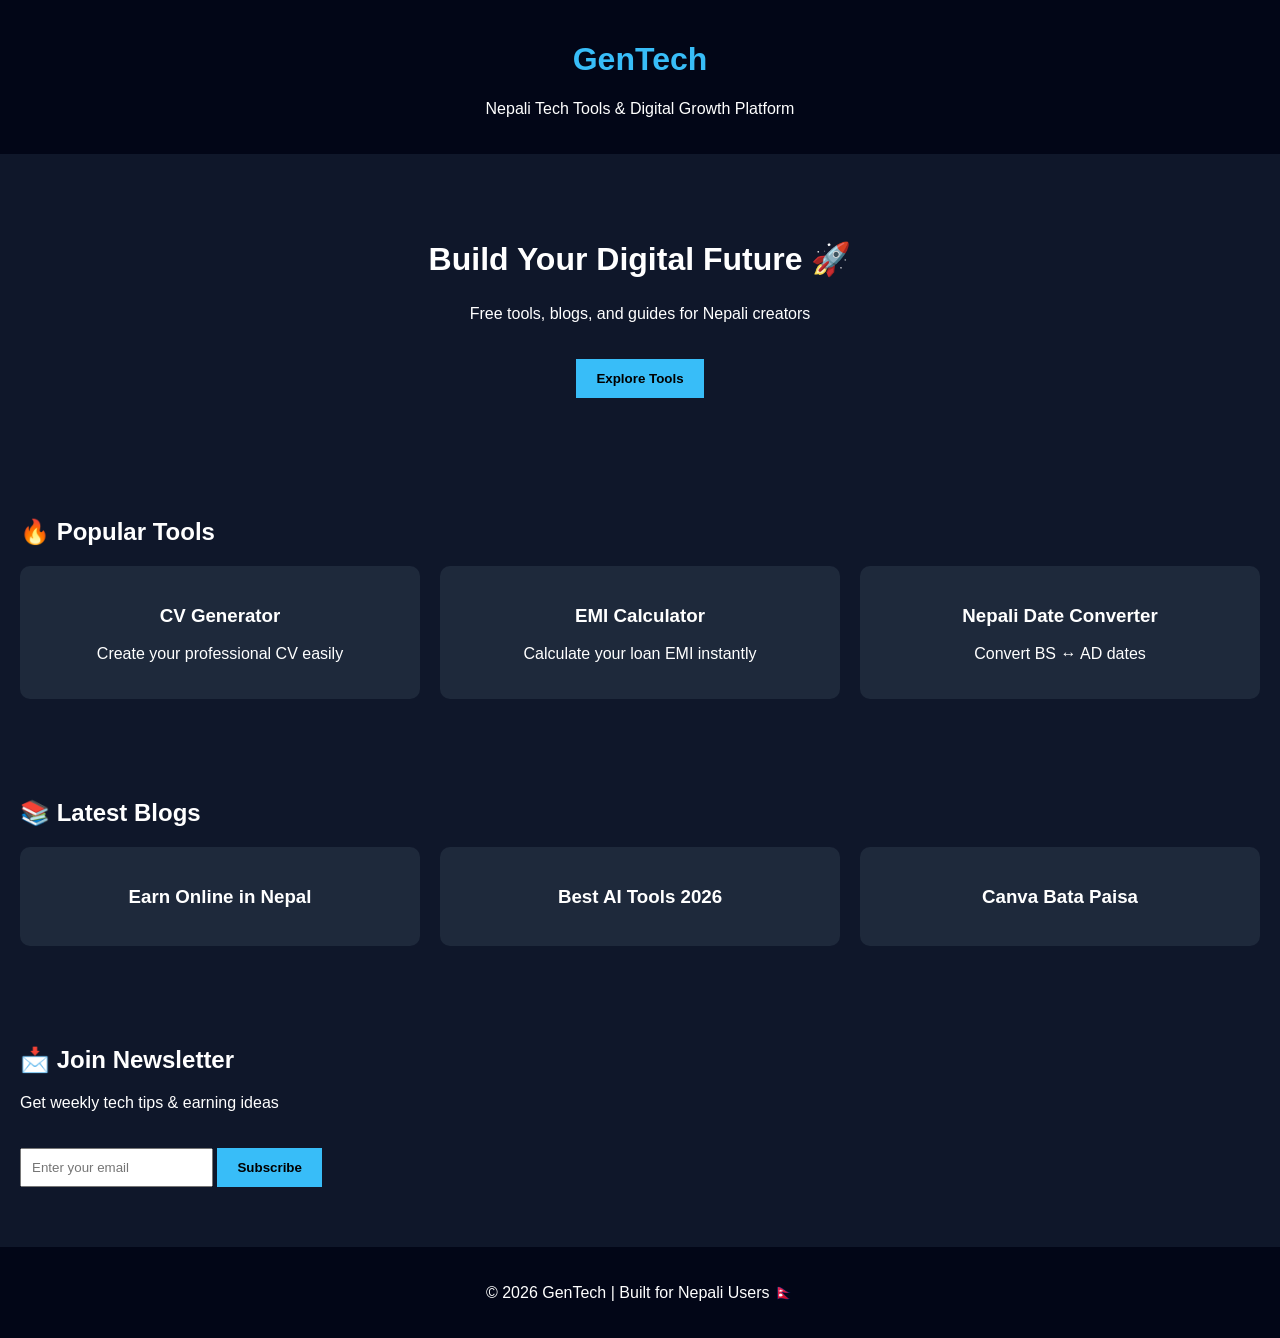
==== index.html @ 6b245149 "Add files via upload" ====
<!DOCTYPE html>
<html lang="en">
<head>
  <meta charset="UTF-8">
  <meta name="viewport" content="width=device-width, initial-scale=1.0">
  <title>GenTech - Nepali Tech Solutions</title>
  <style>
    body {
      margin: 0;
      font-family: Arial, sans-serif;
      background: #0f172a;
      color: #fff;
    }
    header {
      padding: 20px;
      text-align: center;
      background: #020617;
    }
    h1 {
      color: #38bdf8;
    }
    .hero {
      text-align: center;
      padding: 60px 20px;
    }
    .hero h2 {
      font-size: 32px;
    }
    .btn {
      background: #38bdf8;
      padding: 12px 20px;
      border: none;
      color: black;
      font-weight: bold;
      cursor: pointer;
      margin-top: 20px;
    }
    .section {
      padding: 40px 20px;
    }
    .cards {
      display: grid;
      grid-template-columns: repeat(auto-fit, minmax(200px, 1fr));
      gap: 20px;
    }
    .card {
      background: #1e293b;
      padding: 20px;
      border-radius: 10px;
      text-align: center;
    }
    footer {
      text-align: center;
      padding: 20px;
      background: #020617;
      margin-top: 20px;
    }
  </style>
</head>

<body>

<header>
  <h1>GenTech</h1>
  <p>Nepali Tech Tools & Digital Growth Platform</p>
</header>

<section class="hero">
  <h2>Build Your Digital Future 🚀</h2>
  <p>Free tools, blogs, and guides for Nepali creators</p>
  <button class="btn">Explore Tools</button>
</section>

<section class="section">
  <h2>🔥 Popular Tools</h2>
  <div class="cards">
    <div class="card">
      <h3>CV Generator</h3>
      <p>Create your professional CV easily</p>
    </div>
    <div class="card">
      <h3>EMI Calculator</h3>
      <p>Calculate your loan EMI instantly</p>
    </div>
    <div class="card">
      <h3>Nepali Date Converter</h3>
      <p>Convert BS ↔ AD dates</p>
    </div>
  </div>
</section>

<section class="section">
  <h2>📚 Latest Blogs</h2>
  <div class="cards">
    <div class="card">
      <h3>Earn Online in Nepal</h3>
    </div>
    <div class="card">
      <h3>Best AI Tools 2026</h3>
    </div>
    <div class="card">
      <h3>Canva Bata Paisa</h3>
    </div>
  </div>
</section>

<section class="section">
  <h2>📩 Join Newsletter</h2>
  <p>Get weekly tech tips & earning ideas</p>
  <input type="email" placeholder="Enter your email" style="padding:10px;">
  <button class="btn">Subscribe</button>
</section>

<footer>
  <p>© 2026 GenTech | Built for Nepali Users 🇳🇵</p>
</footer>

</body>
</html>
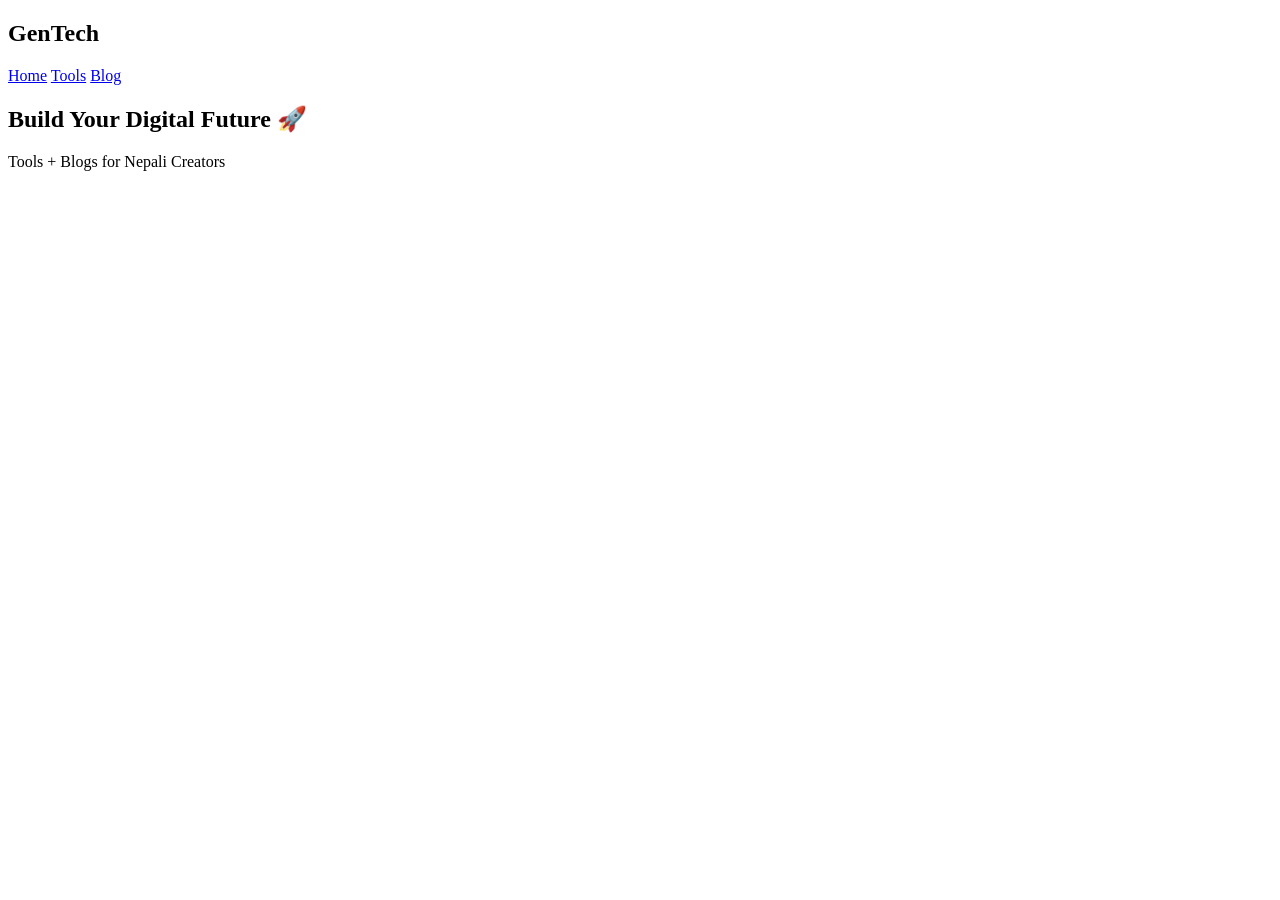
==== commit 39945fe2: "Update index.html" ====
--- a/index.html
+++ b/index.html
@@ -1,119 +1,24 @@
 <!DOCTYPE html>
-<html lang="en">
+<html>
 <head>
-  <meta charset="UTF-8">
-  <meta name="viewport" content="width=device-width, initial-scale=1.0">
-  <title>GenTech - Nepali Tech Solutions</title>
-  <style>
-    body {
-      margin: 0;
-      font-family: Arial, sans-serif;
-      background: #0f172a;
-      color: #fff;
-    }
-    header {
-      padding: 20px;
-      text-align: center;
-      background: #020617;
-    }
-    h1 {
-      color: #38bdf8;
-    }
-    .hero {
-      text-align: center;
-      padding: 60px 20px;
-    }
-    .hero h2 {
-      font-size: 32px;
-    }
-    .btn {
-      background: #38bdf8;
-      padding: 12px 20px;
-      border: none;
-      color: black;
-      font-weight: bold;
-      cursor: pointer;
-      margin-top: 20px;
-    }
-    .section {
-      padding: 40px 20px;
-    }
-    .cards {
-      display: grid;
-      grid-template-columns: repeat(auto-fit, minmax(200px, 1fr));
-      gap: 20px;
-    }
-    .card {
-      background: #1e293b;
-      padding: 20px;
-      border-radius: 10px;
-      text-align: center;
-    }
-    footer {
-      text-align: center;
-      padding: 20px;
-      background: #020617;
-      margin-top: 20px;
-    }
-  </style>
+  <title>GenTech</title>
+  <link rel="stylesheet" href="style.css">
 </head>
-
 <body>
 
-<header>
-  <h1>GenTech</h1>
-  <p>Nepali Tech Tools & Digital Growth Platform</p>
-</header>
+<div class="navbar">
+  <h2>GenTech</h2>
+  <div>
+    <a href="index.html">Home</a>
+    <a href="tools.html">Tools</a>
+    <a href="blog.html">Blog</a>
+  </div>
+</div>
 
-<section class="hero">
-  <h2>Build Your Digital Future 🚀</h2>
-  <p>Free tools, blogs, and guides for Nepali creators</p>
-  <button class="btn">Explore Tools</button>
+<section class="section fade">
+  <h1>Build Your Digital Future 🚀</h1>
+  <p>Tools + Blogs for Nepali Creators</p>
 </section>
 
-<section class="section">
-  <h2>🔥 Popular Tools</h2>
-  <div class="cards">
-    <div class="card">
-      <h3>CV Generator</h3>
-      <p>Create your professional CV easily</p>
-    </div>
-    <div class="card">
-      <h3>EMI Calculator</h3>
-      <p>Calculate your loan EMI instantly</p>
-    </div>
-    <div class="card">
-      <h3>Nepali Date Converter</h3>
-      <p>Convert BS ↔ AD dates</p>
-    </div>
-  </div>
-</section>
-
-<section class="section">
-  <h2>📚 Latest Blogs</h2>
-  <div class="cards">
-    <div class="card">
-      <h3>Earn Online in Nepal</h3>
-    </div>
-    <div class="card">
-      <h3>Best AI Tools 2026</h3>
-    </div>
-    <div class="card">
-      <h3>Canva Bata Paisa</h3>
-    </div>
-  </div>
-</section>
-
-<section class="section">
-  <h2>📩 Join Newsletter</h2>
-  <p>Get weekly tech tips & earning ideas</p>
-  <input type="email" placeholder="Enter your email" style="padding:10px;">
-  <button class="btn">Subscribe</button>
-</section>
-
-<footer>
-  <p>© 2026 GenTech | Built for Nepali Users 🇳🇵</p>
-</footer>
-
 </body>
-</html>+</html>
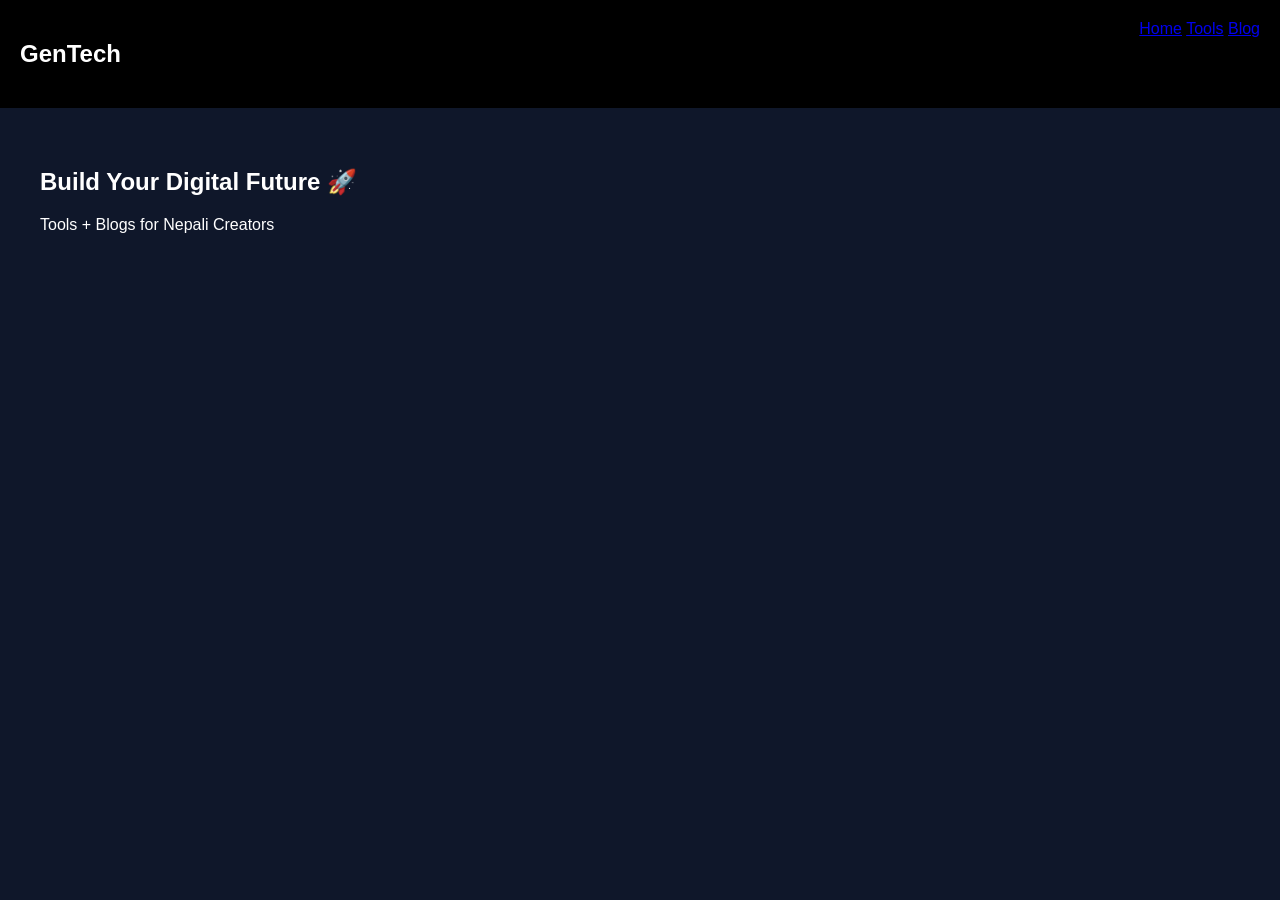
==== commit fd944438: "Add files via upload" ====
--- a/index.html
+++ b/index.html
@@ -21,4 +21,4 @@
 </section>
 
 </body>
-</html>
+</html>
--- a/style.css
+++ b/style.css
@@ -0,0 +1,45 @@
+body {
+  margin: 0;
+  font-family: Arial;
+  background: #0f172a;
+  color: white;
+}
+
+.navbar {
+  display: flex;
+  justify-content: space-between;
+  padding: 20px;
+  background: black;
+}
+
+.section {
+  padding: 40px;
+}
+
+input, textarea {
+  display: block;
+  margin: 10px 0;
+  padding: 10px;
+  width: 250px;
+}
+
+button {
+  background: #22c55e;
+  padding: 10px;
+  border: none;
+  cursor: pointer;
+}
+
+button:hover {
+  background: red;
+  color: white;
+}
+
+.fade {
+  animation: fadeIn 1s ease-in;
+}
+
+@keyframes fadeIn {
+  from {opacity: 0;}
+  to {opacity: 1;}
+}
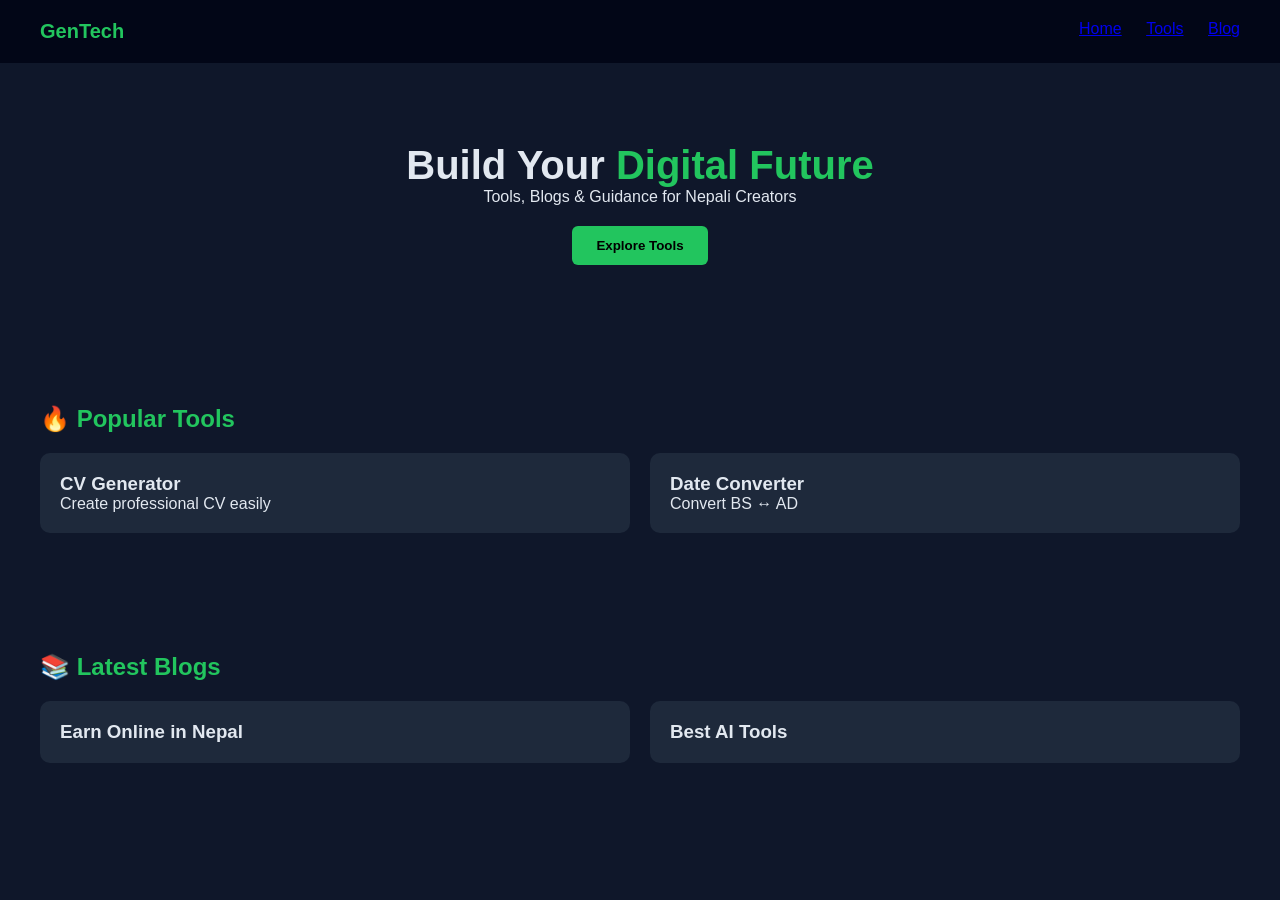
==== commit ce502664: "Update index.html" ====
--- a/index.html
+++ b/index.html
@@ -6,19 +6,50 @@
 </head>
 <body>
 
+<!-- NAVBAR -->
 <div class="navbar">
-  <h2>GenTech</h2>
-  <div>
+  <div class="logo">GenTech</div>
+  <div class="nav-links">
     <a href="index.html">Home</a>
     <a href="tools.html">Tools</a>
     <a href="blog.html">Blog</a>
   </div>
 </div>
 
-<section class="section fade">
-  <h1>Build Your Digital Future 🚀</h1>
-  <p>Tools + Blogs for Nepali Creators</p>
+<!-- HERO -->
+<section class="hero fade">
+  <h1>Build Your <span>Digital Future</span></h1>
+  <p>Tools, Blogs & Guidance for Nepali Creators</p>
+  <button class="btn">Explore Tools</button>
+</section>
+
+<!-- TOOLS PREVIEW -->
+<section class="section">
+  <h2>🔥 Popular Tools</h2>
+  <div class="grid">
+    <div class="card">
+      <h3>CV Generator</h3>
+      <p>Create professional CV easily</p>
+    </div>
+    <div class="card">
+      <h3>Date Converter</h3>
+      <p>Convert BS ↔ AD</p>
+    </div>
+  </div>
+</section>
+
+<!-- BLOG PREVIEW -->
+<section class="section">
+  <h2>📚 Latest Blogs</h2>
+  <div class="grid">
+    <div class="card">
+      <h3>Earn Online in Nepal</h3>
+    </div>
+    <div class="card">
+      <h3>Best AI Tools</h3>
+    </div>
+  </div>
 </section>
 
 </body>
-</html>+</html>
--- a/style.css
+++ b/style.css
@@ -1,40 +1,120 @@
+:root {
+  --primary: #22c55e;
+  --accent: #ef4444;
+  --bg: #0f172a;
+  --card: #1e293b;
+  --text: #e2e8f0;
+}
+
+/* RESET */
+* {
+  margin: 0;
+  padding: 0;
+  box-sizing: border-box;
+}
+
+/* BODY */
 body {
-  margin: 0;
-  font-family: Arial;
-  background: #0f172a;
+  font-family: "Segoe UI", sans-serif;
+  background: var(--bg);
+  color: var(--text);
+}
+
+/* NAVBAR */
+.navbar {
+  display: flex;
+  justify-content: space-between;
+  padding: 20px 40px;
+  background: #020617;
+  position: sticky;
+  top: 0;
+}
+
+.logo {
+  font-size: 20px;
+  font-weight: bold;
+  color: var(--primary);
+}
+
+.nav-links a {
+  margin-left: 20px;
+  transition: 0.3s;
+}
+
+.nav-links a:hover {
+  color: var(--primary);
+}
+
+/* HERO */
+.hero {
+  text-align: center;
+  padding: 80px 20px;
+}
+
+.hero h1 {
+  font-size: 40px;
+}
+
+.hero span {
+  color: var(--primary);
+}
+
+.btn {
+  margin-top: 20px;
+  padding: 12px 24px;
+  background: var(--primary);
+  border: none;
+  border-radius: 6px;
+  cursor: pointer;
+  font-weight: bold;
+}
+
+.btn:hover {
+  background: var(--accent);
   color: white;
 }
 
-.navbar {
-  display: flex;
-  justify-content: space-between;
-  padding: 20px;
-  background: black;
+/* SECTION */
+.section {
+  padding: 60px 40px;
 }
 
-.section {
-  padding: 40px;
+.section h2 {
+  margin-bottom: 20px;
+  color: var(--primary);
 }
 
+/* GRID */
+.grid {
+  display: grid;
+  grid-template-columns: repeat(auto-fit, minmax(220px, 1fr));
+  gap: 20px;
+}
+
+/* CARD */
+.card {
+  background: var(--card);
+  padding: 20px;
+  border-radius: 10px;
+  transition: 0.3s;
+}
+
+.card:hover {
+  transform: translateY(-6px);
+  border: 1px solid var(--primary);
+}
+
+/* INPUTS */
 input, textarea {
   display: block;
   margin: 10px 0;
   padding: 10px;
   width: 250px;
+  border-radius: 5px;
+  border: none;
 }
 
-button {
-  background: #22c55e;
-  padding: 10px;
-  border: none;
-  cursor: pointer;
-}
-
-button:hover {
-  background: red;
-  color: white;
-}
-
+/* ANIMATION */
 .fade {
   animation: fadeIn 1s ease-in;
 }
@@ -42,4 +122,4 @@
 @keyframes fadeIn {
   from {opacity: 0;}
   to {opacity: 1;}
-}+}
